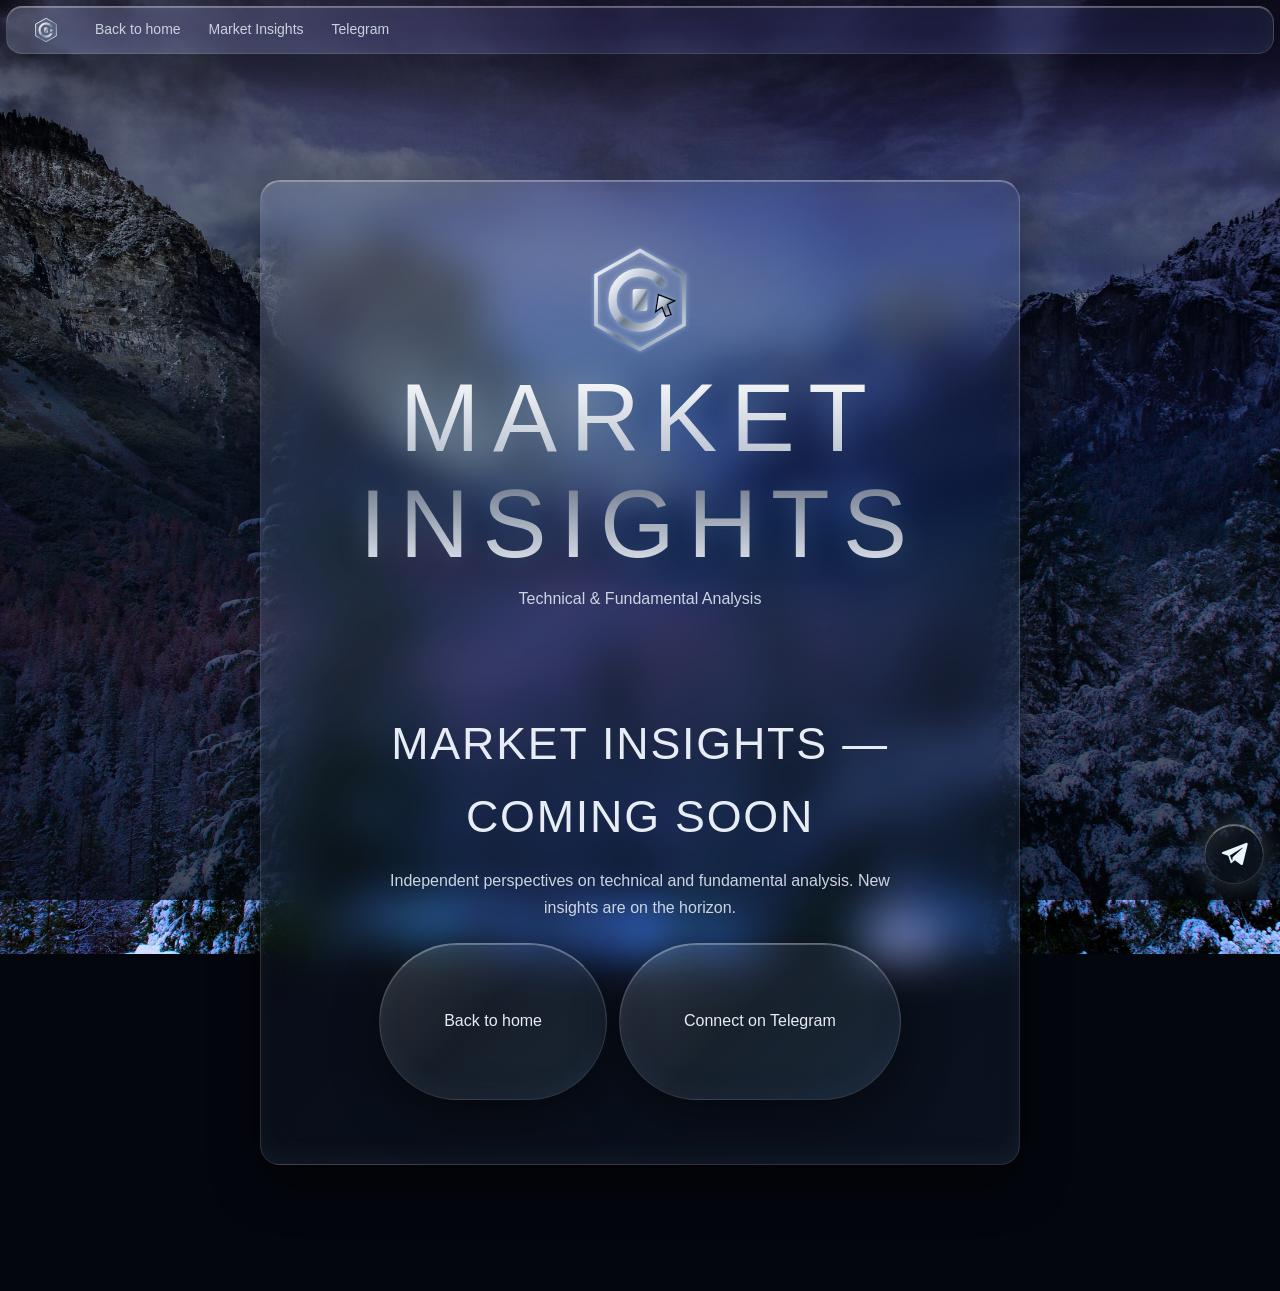
==== blog.html @ 17295abd "Add files via upload" ====
<!doctype html><html lang="en"><head><meta charset="utf-8"><meta name="viewport" content="width=device-width,initial-scale=1,viewport-fit=cover"><title>Market Insights — Crypto Orator</title><meta name="description" content="Market Insights: independent technical and fundamental analysis from Crypto Orator. Coming soon."><link rel="canonical" href="https://cryptoorator.com/blog.html"><link rel="icon" href="assets/logo.svg"><meta name="theme-color" content="#03060d"><link rel="stylesheet" href="css/style.css"></head><body>
<div id="bg"></div><div id="ov" style="opacity:.7"></div>
<header><nav class="glass bar nav" aria-label="Main"><a href="index.html"><img src="assets/logo.svg" alt="Crypto Orator" width="26" height="26"></a><a href="index.html">Back to home</a><a href="blog.html" aria-current="page">Market Insights</a><a href="https://t.me/crypto_orator" rel="noopener">Telegram</a></nav></header>
<main class="cs"><div class="glass"><img class="logo3d" src="assets/logo.svg" alt="Crypto Orator" width="110" height="110"><h1 class="metal">MARKET INSIGHTS</h1><p>Technical &amp; Fundamental Analysis</p><div class="bars" aria-hidden="true"><i></i><i></i><i></i><i></i><i></i><i></i><i></i></div><h2>MARKET INSIGHTS — COMING SOON</h2><p>Independent perspectives on technical and fundamental analysis. New insights are on the horizon.</p><div class="row"><a class="gb glass" href="index.html">Back to home</a><a class="gb glass" href="https://t.me/crypto_orator" rel="noopener">Connect on Telegram</a></div>
<!-- Future articles: add <article class="glass card"> items inside this container -->
<div id="posts"></div></div></main>
<a class="tg glass" href="https://t.me/crypto_orator" rel="noopener" aria-label="Contact Crypto Orator on Telegram"><svg viewBox="0 0 24 24"><path fill="#e8f4ff" d="M21.5 3.2 2.9 10.4c-.9.4-.9 1.2-.2 1.4l4.7 1.5 1.8 5.5c.2.6.4.7.9.3l2.6-2.1 4.8 3.5c.9.5 1.5.2 1.7-.8L22.9 4.6c.3-1.2-.4-1.8-1.4-1.4ZM8.7 13.2l9.6-6c.5-.3.9-.1.5.2l-7.9 7.1-.3 3.2Z"/></svg></a>
</body></html>
---- css/style.css ----
:root{--ice:#9fd0ff;--up:#4fd1a1;--dn:#ef6b6b;--hh:170px}
*{box-sizing:border-box;margin:0}html{scroll-behavior:smooth}
body{background:#03060d;color:#e8edf5;font:16px/1.65 -apple-system,BlinkMacSystemFont,"SF Pro Display","Segoe UI",Inter,sans-serif;overflow-x:hidden}
a{color:inherit}#bg,#ov{position:fixed;inset:0;z-index:-2}
#bg{background:url(../bg.jpg) center/cover;transform:scale(1.12);will-change:transform,opacity}
#ov{z-index:-1;background:linear-gradient(#03060d88,#050a1ad0 55%,#03060d);opacity:.5}
.glass{background:linear-gradient(135deg,#ffffff22,#ffffff08 45%,#9fd0ff10);backdrop-filter:blur(22px) saturate(1.6);-webkit-backdrop-filter:blur(22px) saturate(1.6);border:1px solid #ffffff22;border-top-color:#ffffff55;border-radius:20px;box-shadow:inset 0 1px 0 #fff4,inset 0 -8px 24px #9fd0ff0f,0 18px 50px #0007}
.metal{background:linear-gradient(180deg,#fff,#b9c2d0 45%,#6f7a8c 55%,#e9eef6);-webkit-background-clip:text;background-clip:text;color:transparent;filter:drop-shadow(0 0 14px #9fd0ff44)}
header{position:sticky;top:0;z-index:50;display:grid;gap:5px;padding:max(6px,env(safe-area-inset-top)) 6px 0}
.bar{padding:6px 12px;border-radius:16px}
#sess{display:grid;grid-template-columns:repeat(4,1fr);gap:6px}
.sc{font-size:12px;line-height:1.3;opacity:.55;transition:opacity .6s}.sc.on{opacity:1}
.sc i{display:inline-block;width:8px;height:8px;border-radius:50%;background:#6f7a8c;margin-right:5px;transition:.6s}
.sc.on i{background:var(--up);box-shadow:0 0 8px var(--up)}.sc small{display:block;color:#aab4c4;font-variant-numeric:tabular-nums}
#info,.note{font-size:11px;color:#98a4b6;margin-top:3px;white-space:nowrap;overflow:hidden;text-overflow:ellipsis}
#tick{display:flex;gap:14px;overflow-x:auto;scrollbar-width:none}
.ti{flex:1 0 auto;display:grid;line-height:1.2;border-radius:10px;padding:2px 8px;font-variant-numeric:tabular-nums}
.ti b{font-size:11px;font-weight:500;color:#aab4c4}.ti span{font-size:15px;font-weight:600}.ti em{font-size:11px;font-style:normal;color:#98a4b6}
.ti em.p{color:var(--up)}.ti em.n{color:var(--dn)}.ti.na span{font-size:12px;color:#98a4b6}
.ti.up{animation:fu 1s}.ti.dn{animation:fd 1s}
@keyframes fu{0%{background:#4fd1a133;color:var(--up)}}@keyframes fd{0%{background:#ef6b6b33;color:var(--dn)}}
.nav{display:flex;gap:4px;align-items:center;overflow-x:auto;scrollbar-width:none}.nav img{display:block;margin:0 8px 0 2px}
.nav a{padding:4px 12px;border-radius:99px;text-decoration:none;font-size:14px;white-space:nowrap;color:#cbd3df;transition:.3s}
.nav a:hover,.nav a:focus-visible,.gb:hover,.gb:focus-visible{background:#ffffff26;color:#fff;outline:0}
section{padding:12vh 5vw;scroll-margin-top:var(--hh)}.w{max-width:1100px;margin:auto}
h1{font-size:clamp(2.2rem,9vw,6rem);font-weight:200;letter-spacing:.14em;line-height:1.1}
h2{font-size:clamp(1.7rem,5vw,2.8rem);font-weight:300;letter-spacing:.04em;margin-bottom:14px}h3{font-weight:500;font-size:1.15rem;margin-bottom:6px}
p{max-width:62ch;color:#cdd5e2}.slogan{font-size:clamp(1rem,2.6vw,1.4rem);font-style:italic;margin:14px auto;color:#e8edf5}
#home{min-height:calc(100svh - var(--hh));display:grid;place-items:center;text-align:center}
#home p{margin-inline:auto}.logo3d{display:block;margin:0 auto 10px;width:clamp(90px,18vw,140px);animation:fl 7s ease-in-out infinite}
@keyframes fl{0%,100%{transform:perspective(500px) rotateY(-16deg)}50%{transform:perspective(500px) rotateY(16deg) translateY(-6px)}}
.row{display:flex;gap:12px;justify-content:center;flex-wrap:wrap;margin-top:22px}
.gb{display:inline-block;padding:12px 26px;border-radius:99px;text-decoration:none;font:inherit;color:#e8edf5;cursor:pointer;transition:.3s}
.g{display:grid;gap:18px;margin-top:22px;grid-template-columns:repeat(auto-fit,minmax(min(100%,300px),1fr))}
.card{padding:22px}.card small{color:#8d99ac;font-size:12px}
canvas.dg{width:100%;aspect-ratio:16/10;display:block;margin:10px 0;border-radius:12px;background:#02050c88}
.ic{width:42px;height:4px;border-radius:4px;margin-bottom:14px;background:linear-gradient(90deg,#fff,#9fd0ff,#8e7cff)}
footer{padding:40px 5vw 90px;text-align:center;color:#7f8b9e;font-size:13px}footer p{margin:auto}
.tg{position:fixed;right:max(16px,env(safe-area-inset-right));bottom:max(16px,env(safe-area-inset-bottom));z-index:60;width:60px;height:60px;border-radius:50%;display:grid;place-items:center;animation:fl2 5s ease-in-out infinite;box-shadow:inset 0 1px 0 #fff6,0 0 28px #9fd0ff55,0 12px 30px #0008}
.tg svg{width:30px}.tg::before{content:"Need Help? Let’s Connect!";position:absolute;right:72px;padding:8px 14px;border-radius:99px;background:#0a1020cc;border:1px solid #ffffff30;font-size:13px;white-space:nowrap;opacity:0;pointer-events:none;transition:.3s}
.tg:hover::before,.tg:focus-visible::before{opacity:1}@keyframes fl2{50%{transform:translateY(-6px)}}
.sw .b:not(.on){clip-path:inset(0 100% 0 0)}
#pre{position:fixed;inset:0;z-index:999;background:#02040a;display:grid;place-items:center;transition:opacity .9s,filter .9s,transform .9s}
#pre.out{opacity:0;filter:blur(14px);transform:scale(1.05);pointer-events:none}#pc,#fx{position:absolute;inset:0}
#fx{position:fixed;width:100%;height:100%;z-index:90;pointer-events:none}.pt{position:relative;text-align:center;padding:0 20px}
#pl,#pn,#ps{opacity:0;transition:opacity 1s,transform 1.2s;transform:translateY(10px) scale(.92)}
#pl{width:110px;margin:auto;filter:drop-shadow(0 0 18px #9fd0ff88)}#pn{font-size:clamp(1.8rem,7vw,3.6rem);font-weight:200;letter-spacing:.2em}
#pre.l #pl,#pre.n #pn,#pre.s #ps{opacity:1;transform:none}#pre.l #pl{animation:fl 6s ease-in-out infinite}#ps{font-style:italic;color:#cbd3df}
#skip{position:absolute;bottom:24px;right:24px;padding:8px 18px;font-size:13px}
.cs{min-height:80vh;display:grid;place-items:center;text-align:center;padding:14vh 5vw}.cs .glass{padding:clamp(24px,6vw,64px);max-width:760px}.cs p{margin:10px auto}
.bars{display:flex;gap:6px;justify-content:center;align-items:flex-end;height:50px;margin:22px 0}.bars i{width:10px;border-radius:2px;background:var(--up);animation:bb 2.4s ease-in-out infinite}.bars i:nth-child(even){background:var(--dn);animation-delay:-1.2s}.bars i:nth-child(3n){animation-delay:-.6s}
@keyframes bb{50%{height:46px}0%,100%{height:12px}}
@media(max-width:700px){#sess{gap:2px}.sc{font-size:10px}.bar{padding:5px 8px}}
@media(prefers-reduced-motion:reduce){*{animation:none!important;transition:none!important;scroll-behavior:auto}}
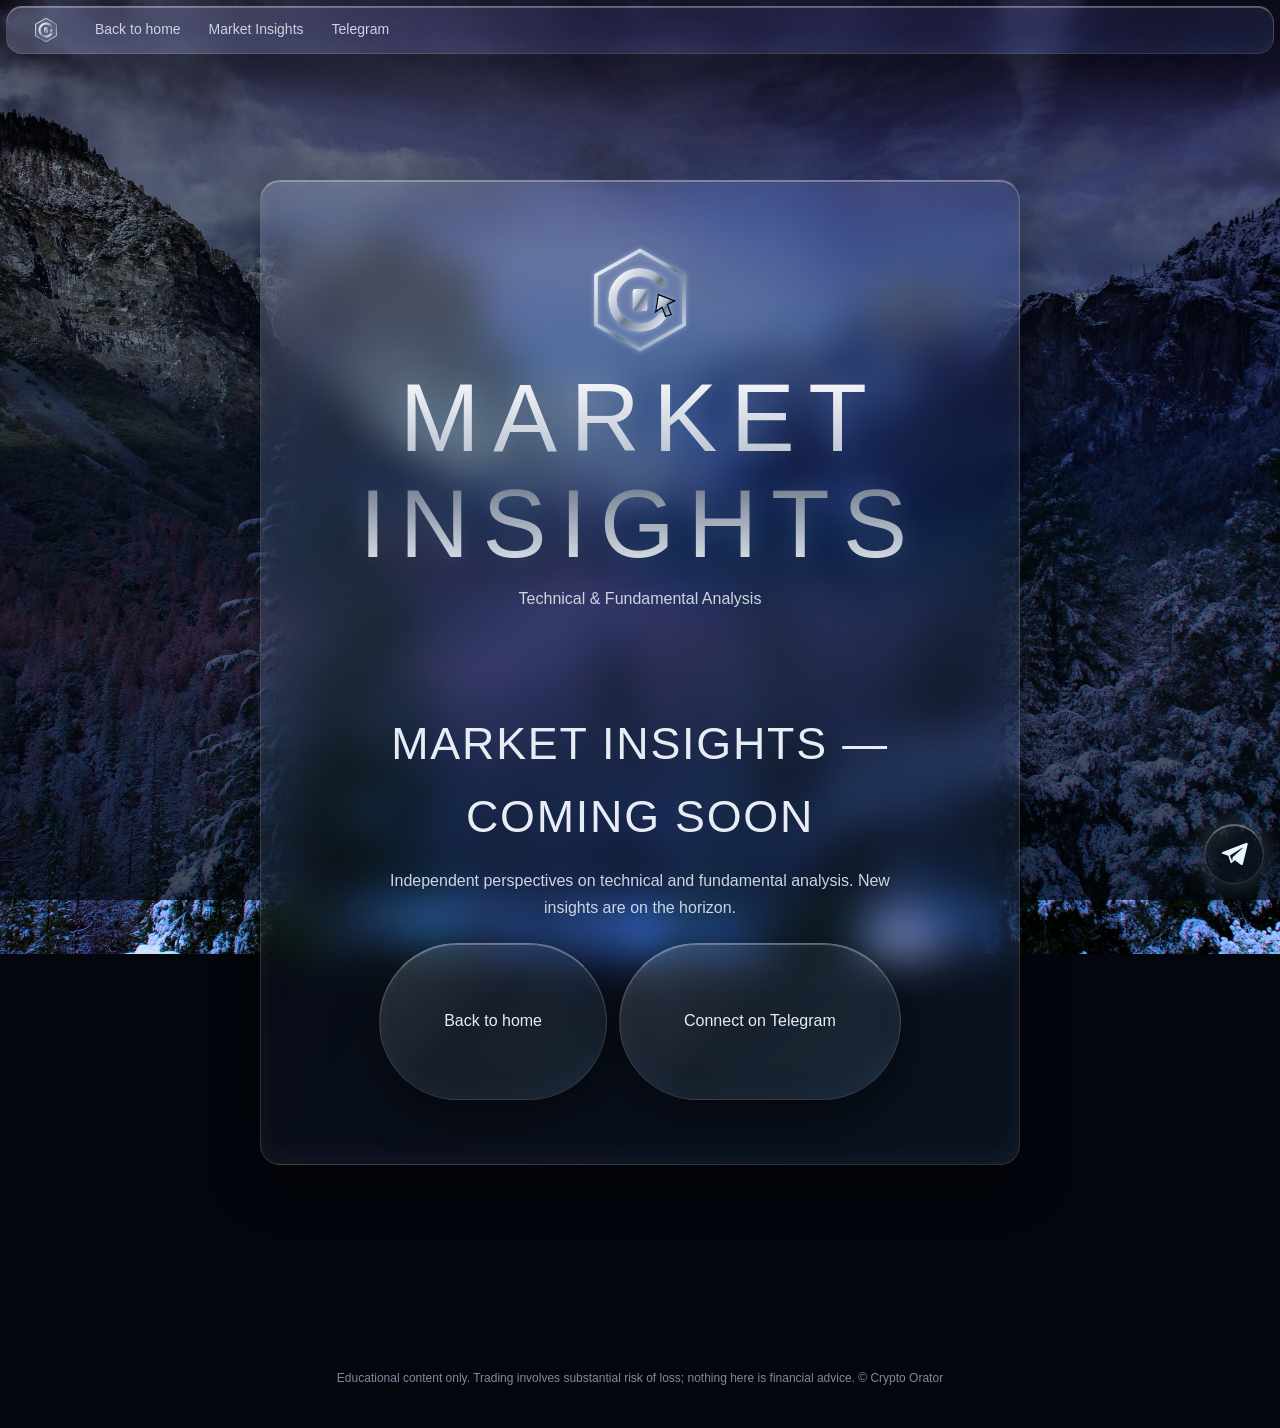
==== commit 75fe2dc2: "Add files via upload" ====
--- a/blog.html
+++ b/blog.html
@@ -4,5 +4,6 @@
 <main class="cs"><div class="glass"><img class="logo3d" src="assets/logo.svg" alt="Crypto Orator" width="110" height="110"><h1 class="metal">MARKET INSIGHTS</h1><p>Technical &amp; Fundamental Analysis</p><div class="bars" aria-hidden="true"><i></i><i></i><i></i><i></i><i></i><i></i><i></i></div><h2>MARKET INSIGHTS — COMING SOON</h2><p>Independent perspectives on technical and fundamental analysis. New insights are on the horizon.</p><div class="row"><a class="gb glass" href="index.html">Back to home</a><a class="gb glass" href="https://t.me/crypto_orator" rel="noopener">Connect on Telegram</a></div>
 <!-- Future articles: add <article class="glass card"> items inside this container -->
 <div id="posts"></div></div></main>
+<footer class="ft"><p class="fine">Educational content only. Trading involves substantial risk of loss; nothing here is financial advice. © Crypto Orator</p></footer>
 <a class="tg glass" href="https://t.me/crypto_orator" rel="noopener" aria-label="Contact Crypto Orator on Telegram"><svg viewBox="0 0 24 24"><path fill="#e8f4ff" d="M21.5 3.2 2.9 10.4c-.9.4-.9 1.2-.2 1.4l4.7 1.5 1.8 5.5c.2.6.4.7.9.3l2.6-2.1 4.8 3.5c.9.5 1.5.2 1.7-.8L22.9 4.6c.3-1.2-.4-1.8-1.4-1.4ZM8.7 13.2l9.6-6c.5-.3.9-.1.5.2l-7.9 7.1-.3 3.2Z"/></svg></a>
 </body></html>
--- a/css/style.css
+++ b/css/style.css
@@ -35,7 +35,16 @@
 .card{padding:22px}.card small{color:#8d99ac;font-size:12px}
 canvas.dg{width:100%;aspect-ratio:16/10;display:block;margin:10px 0;border-radius:12px;background:#02050c88}
 .ic{width:42px;height:4px;border-radius:4px;margin-bottom:14px;background:linear-gradient(90deg,#fff,#9fd0ff,#8e7cff)}
-footer{padding:40px 5vw 90px;text-align:center;color:#7f8b9e;font-size:13px}footer p{margin:auto}
+.ft{padding:8vh 5vw 40px;color:#7f8b9e;font-size:13px}
+.wm{font-size:clamp(1.6rem,8.4vw,8rem);font-weight:200;letter-spacing:.04em;white-space:nowrap;text-align:center;line-height:1.1;-webkit-box-reflect:below -.12em linear-gradient(transparent 55%,#ffffff22)}
+.fg{margin:34px 0 22px;grid-template-columns:repeat(auto-fit,minmax(min(100%,220px),1fr))}
+.fg .card{display:flex;flex-direction:column;align-items:flex-start;gap:6px;font-size:14px}.fg a{text-decoration:none;color:#cbd3df;padding:2px 0;transition:.3s}.fg a:not(.gb):hover{color:#fff;transform:translateX(4px)}
+.fg .slogan{margin:6px 0 10px;font-size:14px}.ck ul{list-style:none;padding:0;display:grid;gap:8px}.ck li{display:flex;gap:10px;align-items:center;color:#cdd5e2}
+.ck li::before{content:"✓";display:grid;place-items:center;flex:none;width:20px;height:20px;border-radius:50%;border:1px solid #9fd0ff66;color:var(--up);font-size:12px;animation:tkp 6s infinite}
+.ck li:nth-child(2)::before{animation-delay:.6s}.ck li:nth-child(3)::before{animation-delay:1.2s}@keyframes tkp{0%,12%,100%{box-shadow:none}6%{box-shadow:0 0 12px var(--up)}}
+.sky{display:flex;align-items:flex-end;gap:3px;height:70px;margin:26px 0 14px;-webkit-mask:linear-gradient(#000 30%,transparent);mask:linear-gradient(#000 30%,transparent)}
+.sky i{flex:1;height:calc(var(--h)*1%);border-radius:2px;background:linear-gradient(var(--c,#4fd1a1),transparent);transform-origin:bottom;animation:sk 5s ease-in-out infinite;animation-delay:calc(var(--d)*-1s)}
+@keyframes sk{50%{transform:scaleY(.55)}}.fine{max-width:none;font-size:12px;text-align:center;margin:6px auto 0;color:#7f8b9e}
 .tg{position:fixed;right:max(16px,env(safe-area-inset-right));bottom:max(16px,env(safe-area-inset-bottom));z-index:60;width:60px;height:60px;border-radius:50%;display:grid;place-items:center;animation:fl2 5s ease-in-out infinite;box-shadow:inset 0 1px 0 #fff6,0 0 28px #9fd0ff55,0 12px 30px #0008}
 .tg svg{width:30px}.tg::before{content:"Need Help? Let’s Connect!";position:absolute;right:72px;padding:8px 14px;border-radius:99px;background:#0a1020cc;border:1px solid #ffffff30;font-size:13px;white-space:nowrap;opacity:0;pointer-events:none;transition:.3s}
 .tg:hover::before,.tg:focus-visible::before{opacity:1}@keyframes fl2{50%{transform:translateY(-6px)}}
@@ -50,5 +59,9 @@
 .cs{min-height:80vh;display:grid;place-items:center;text-align:center;padding:14vh 5vw}.cs .glass{padding:clamp(24px,6vw,64px);max-width:760px}.cs p{margin:10px auto}
 .bars{display:flex;gap:6px;justify-content:center;align-items:flex-end;height:50px;margin:22px 0}.bars i{width:10px;border-radius:2px;background:var(--up);animation:bb 2.4s ease-in-out infinite}.bars i:nth-child(even){background:var(--dn);animation-delay:-1.2s}.bars i:nth-child(3n){animation-delay:-.6s}
 @keyframes bb{50%{height:46px}0%,100%{height:12px}}
-@media(max-width:700px){#sess{gap:2px}.sc{font-size:10px}.bar{padding:5px 8px}}
+@media(max-width:700px){#sess{gap:2px}.sc{font-size:10px}.bar{padding:5px 8px}
+.nav{position:fixed;left:8px;right:8px;bottom:max(8px,env(safe-area-inset-bottom));z-index:70}
+.tg{bottom:calc(max(8px,env(safe-area-inset-bottom)) + 62px);width:52px;height:52px}
+.sc b{font-size:0}.sc b::after{content:attr(data-s);font-size:10px;font-weight:600}.sc small{font-size:9px;white-space:nowrap}
+h1{letter-spacing:.08em}section{padding:9vh 5vw}.g{gap:14px}.card{padding:18px}.gb{padding:11px 22px}.ft{padding-bottom:120px}.cs{padding-bottom:120px}}
 @media(prefers-reduced-motion:reduce){*{animation:none!important;transition:none!important;scroll-behavior:auto}}
